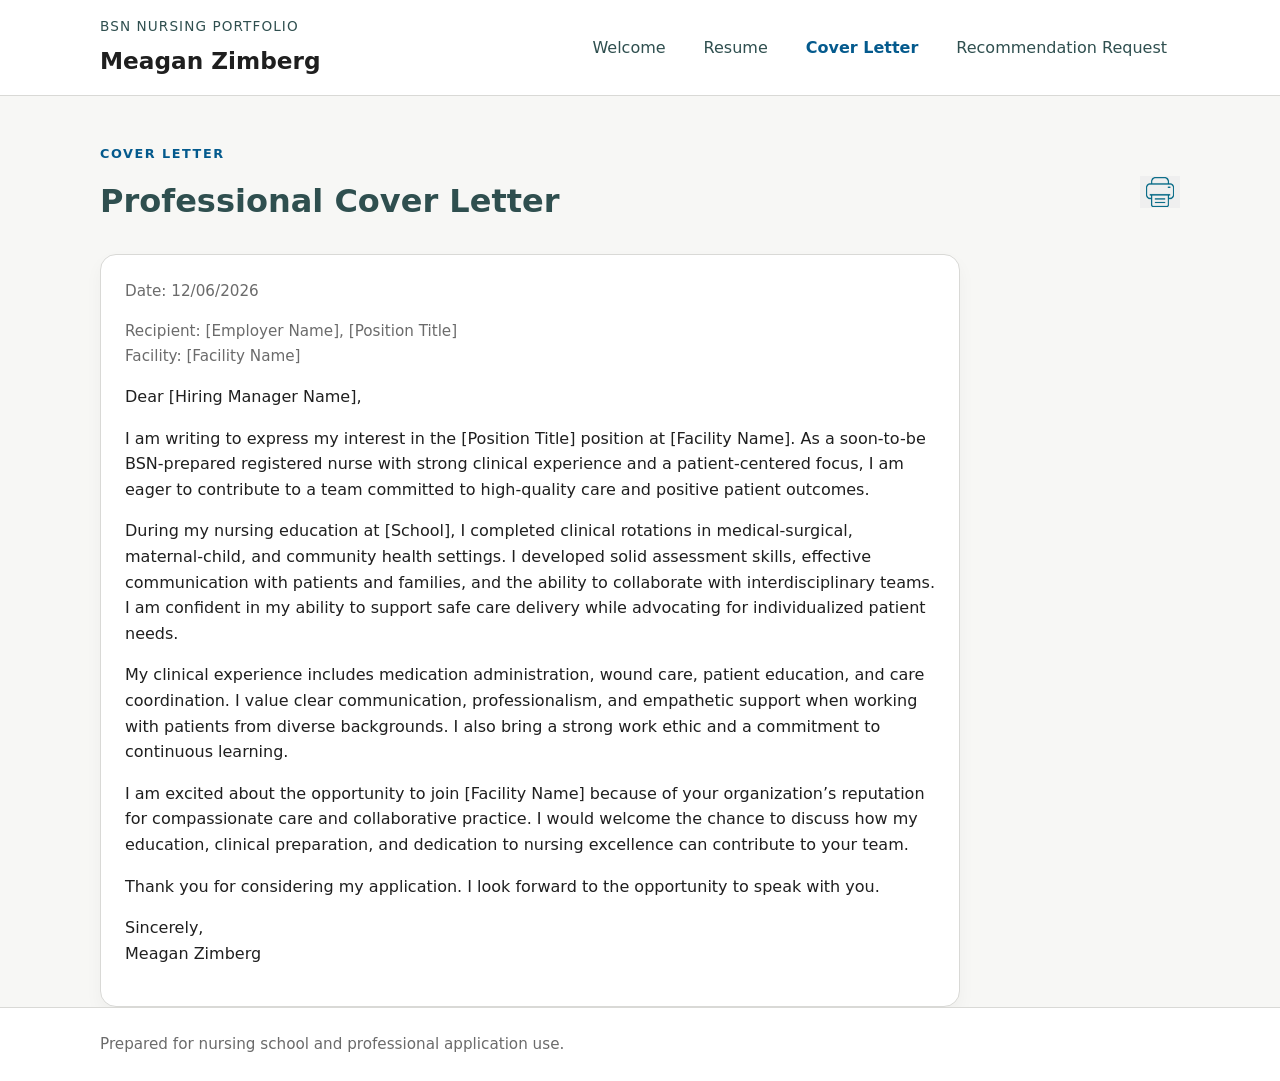
==== cover-letter.html @ cb231b85 "Initial Commit" ====
<!DOCTYPE html>
<html lang="en">
<head>
  <meta charset="UTF-8">
  <meta name="viewport" content="width=device-width, initial-scale=1.0">
  <title>BSN Nursing Portfolio | Meagan Zimberg</title>
  <link rel="icon" type="image/x-icon" href="favicon.ico">
  <link rel="stylesheet" href="styles.css">
  <script>
    function currentDate() {
      const now = new Date();
      const month = String(now.getMonth() + 1).padStart(2, '0');
      const day = String(now.getDate()).padStart(2, '0');
      const year = now.getFullYear();
      return `${month}/${day}/${year}`;
    }
  </script>
</head>
<body>
  <header class="site-header">
    <div class="container header-inner">
      <div class="brand">
        <p class="eyebrow">BSN Nursing Portfolio</p>
        <h1>Meagan Zimberg</h1>
      </div>
      <button class="nav-toggle" aria-controls="main-navigation" aria-expanded="false">Menu</button>
      <nav id="main-navigation" class="navigation">
        <a href="./index.html">Welcome</a>
        <a href="./resume.html">Resume</a>
        <a href="./cover-letter.html" class="active">Cover Letter</a>
        <a href="./recommendation.html">Recommendation Request</a>
      </nav>
    </div>
  </header>

  <main>
    <section id="cover-letter" class="section letter-section">
      <div class="container">
        <p class="section-label">Cover Letter</p>
        <h2>
          Professional Cover Letter
          <button class="print-button" onclick="window.print()">
            <img src="printer.png" alt="Print Now"/>
          </button>
        </h2>
        <article class="letter-card">
          <p class="letter-meta">Date: <script>document.write(currentDate());</script></p>
          <p class="letter-meta">Recipient: [Employer Name], [Position Title]<br>
          Facility: [Facility Name]</p>

          <p>Dear [Hiring Manager Name],</p>

          <p>I am writing to express my interest in the [Position Title] position at [Facility Name]. As a soon-to-be BSN-prepared registered nurse with strong clinical experience and a patient-centered focus, I am eager to contribute to a team committed to high-quality care and positive patient outcomes.</p>

          <p>During my nursing education at [School], I completed clinical rotations in medical-surgical, maternal-child, and community health settings. I developed solid assessment skills, effective communication with patients and families, and the ability to collaborate with interdisciplinary teams. I am confident in my ability to support safe care delivery while advocating for individualized patient needs.</p>

          <p>My clinical experience includes medication administration, wound care, patient education, and care coordination. I value clear communication, professionalism, and empathetic support when working with patients from diverse backgrounds. I also bring a strong work ethic and a commitment to continuous learning.</p>

          <p>I am excited about the opportunity to join [Facility Name] because of your organization’s reputation for compassionate care and collaborative practice. I would welcome the chance to discuss how my education, clinical preparation, and dedication to nursing excellence can contribute to your team.</p>

          <p>Thank you for considering my application. I look forward to the opportunity to speak with you.</p>

          <p>Sincerely,<br>
          Meagan Zimberg</p>
        </article>
      </div>
    </section>
  </main>

  <footer class="site-footer">
    <div class="container">
      <p>Prepared for nursing school and professional application use.</p>
    </div>
  </footer>

  <script src="script.js"></script>
</body>
</html>
---- styles.css ----
/* Base styles */
:root {
  --bg: #f7f7f5;
  --surface: #ffffff;
  --primary: #045a8d;
  --secondary: #2f4f4f;
  --muted: #6b6b6b;
  --border: #d9d9d6;
  --text: #1f1f1f;
  --accent: #7a9fb9;
  font-family: "Segoe UI", system-ui, -apple-system, BlinkMacSystemFont, sans-serif;
  color-scheme: light;
}

* {
  box-sizing: border-box;
}

html {
  scroll-behavior: smooth;
}

body {
  margin: 0;
  background: var(--bg);
  color: var(--text);
  line-height: 1.6;
  min-height: 100vh;
  display: flex;
  flex-direction: column;
}

main {
  flex: 1;
}

img {
  max-width: 100%;
  display: block;
  -webkit-user-drag: none;
  -khtml-user-drag: none;
  -moz-user-drag: none;
  -o-user-drag: none;
  user-drag: none;
}

a {
  color: var(--primary);
  text-decoration: none;
}

a:hover,
button:hover {
  opacity: 0.9;
}

.container {
  width: min(1080px, calc(100% - 2rem));
  margin: 0 auto;
}

.site-header {
  background: var(--surface);
  border-bottom: 1px solid var(--border);
  position: sticky;
  top: 0;
  z-index: 10;
}

.header-inner {
  display: flex;
  align-items: center;
  justify-content: space-between;
  gap: 1rem;
  padding: 1rem 0;
}

.brand h1 {
  margin: 0;
  font-size: 1.45rem;
}

.eyebrow {
  margin: 0 0 0.25rem;
  color: var(--secondary);
  font-size: 0.85rem;
  letter-spacing: 0.08em;
  text-transform: uppercase;
}

.navigation {
  display: flex;
  flex-wrap: wrap;
  gap: 0.75rem;
}

.navigation a {
  padding: 0.5rem 0.75rem;
  border-radius: 0.35rem;
  background: transparent;
  color: var(--secondary);
  border: 1px solid transparent;
}

.navigation a.active {
  color: var(--primary);
  font-weight: bold;
}

.navigation a:hover,
.navigation a:focus-visible {
  border-color: var(--accent);
}

.nav-toggle {
  display: none;
  border: 1px solid var(--border);
  background: var(--surface);
  padding: 0.65rem 0.9rem;
  border-radius: 0.35rem;
  color: var(--secondary);
  font-size: 0.95rem;
  cursor: pointer;
}

.section {
  padding-top: 3rem;
}

.section-label {
  margin: 0 0 0.75rem;
  color: var(--primary);
  font-weight: 700;
  letter-spacing: 0.12em;
  text-transform: uppercase;
  font-size: 0.8rem;
}

h2 {
  margin-top: 0;
  color: var(--secondary);
  font-size: clamp(2rem, 2.5vw, 2.4rem);
}

p,
ul {
  margin: 0 0 1rem;
}

ul {
  padding-left: 1.25rem;
}

ul li {
  margin-bottom: 0.5rem;
}

.welcome-section {
  background: linear-gradient(180deg, rgba(4,90,141,0.08), transparent 70%), var(--bg);
}

@media screen and (max-width: 738px) {
  .intro {
    flex-direction: column;
  }

  .welcome-image {
    align-self: center;
  }
}

.intro {
    display: inline-flex;
    align-items: center;
    gap: 1.5rem;
}

.intro-copy {
  max-width: 720px;
  font-size: 1.05rem;
}

.welcome-image {
  max-width: 280px;
  max-height: fit-content;
  border-radius: 0.5rem;
  box-shadow: 0 4px 12px rgba(15, 23, 30, 0.1);
}

.summary-cards {
  display: grid;
  gap: 1rem;
  margin-top: 1.5rem;
  grid-template-columns: repeat(auto-fit, minmax(220px, 1fr));
}

.summary-cards article,
.resume-card,
.letter-card {
  background: var(--surface);
  border: 1px solid var(--border);
  border-radius: 1rem;
  padding: 1.5rem;
  box-shadow: 0 8px 18px rgba(15, 23, 30, 0.04);
}

.resume-header {
  display: flex;
  gap: 1rem;
  flex-wrap: wrap;
  justify-content: space-between;
  align-items: flex-start;
  margin-bottom: 1.5rem;
}

.resume-header h3 {
  margin: 0;
  font-size: 1.35rem;
}

.contact-info p {
  margin: 0.35rem 0;
  color: var(--muted);
}

.resume-card section,
.letter-card p {
  margin-bottom: 1rem;
}

.resume-card h4,
.letter-card h4 {
  margin-bottom: 0.5rem;
  color: var(--primary);
}

.two-column {
  display: grid;
  gap: 1.5rem;
  grid-template-columns: repeat(2, minmax(0, 1fr));
}

.letter-card {
  max-width: 860px;
}

.letter-meta {
  margin-bottom: 1rem;
  color: var(--muted);
  font-size: 0.95rem;
}

.customization-form {
  margin-top: 1rem;
}

.print-button {
  max-width: 2.5rem;
  border: none;
  cursor: pointer;
  float: right;
}


.form-grid {
  display: grid;
  gap: 1rem;
  grid-template-columns: repeat(2, minmax(0, 1fr));
}

.form-field {
  display: flex;
  flex-direction: column;
  gap: 0.35rem;
}

.form-field span {
  font-weight: 600;
  color: var(--secondary);
}

.form-field input {
  width: 100%;
  border: 1px solid var(--border);
  border-radius: 0.65rem;
  padding: 0.85rem 1rem;
  font: inherit;
  background: var(--bg);
  color: var(--text);
}

.form-field input:focus {
  outline: none;
  border-color: var(--primary);
  box-shadow: 0 0 0 3px rgba(4, 90, 141, 0.12);
}

@media (max-width: 820px) {
  .form-grid {
    grid-template-columns: 1fr;
  }
}

.site-footer {
  background: var(--surface);
  border-top: 1px solid var(--border);
  padding: 1.5rem 0;
}

.site-footer p {
  margin: 0;
  color: var(--muted);
  font-size: 0.95rem;
}

@media (max-width: 820px) {
  .header-inner {
    flex-direction: column;
    align-items: stretch;
  }

  .nav-toggle {
    display: inline-flex;
  }

  .navigation {
    display: none;
    flex-direction: column;
    gap: 0.5rem;
    margin-top: 0.75rem;
  }

  .navigation.active {
    display: flex;
  }

  .resume-header {
    flex-direction: column;
    align-items: flex-start;
  }

  .two-column {
    grid-template-columns: 1fr;
  }
}

@media print {
  @page {
    margin: 0;
  }

  body {
    background: #fff;
    color: #000;
    margin: 1.6cm;
    min-height: unset;
  }

  .site-header,
  .site-footer,
  .nav-toggle,
  .navigation,
  .print-button,
  .no-print,
  h2 {
    display: none !important;
  }

  .section {
    padding: 0;
    page-break-inside: avoid;
    /* break-after: page; */
  }

  .container {
    width: 100%;
    margin: 0;
  }

  .summary-cards,
  .two-column {
    display: block;
  }

  .resume-card,
  .letter-card,
  .summary-cards article {
    border: none;
    box-shadow: none;
    padding: 0;
  }

  h2 {
    font-size: 1.8rem;
  }
}
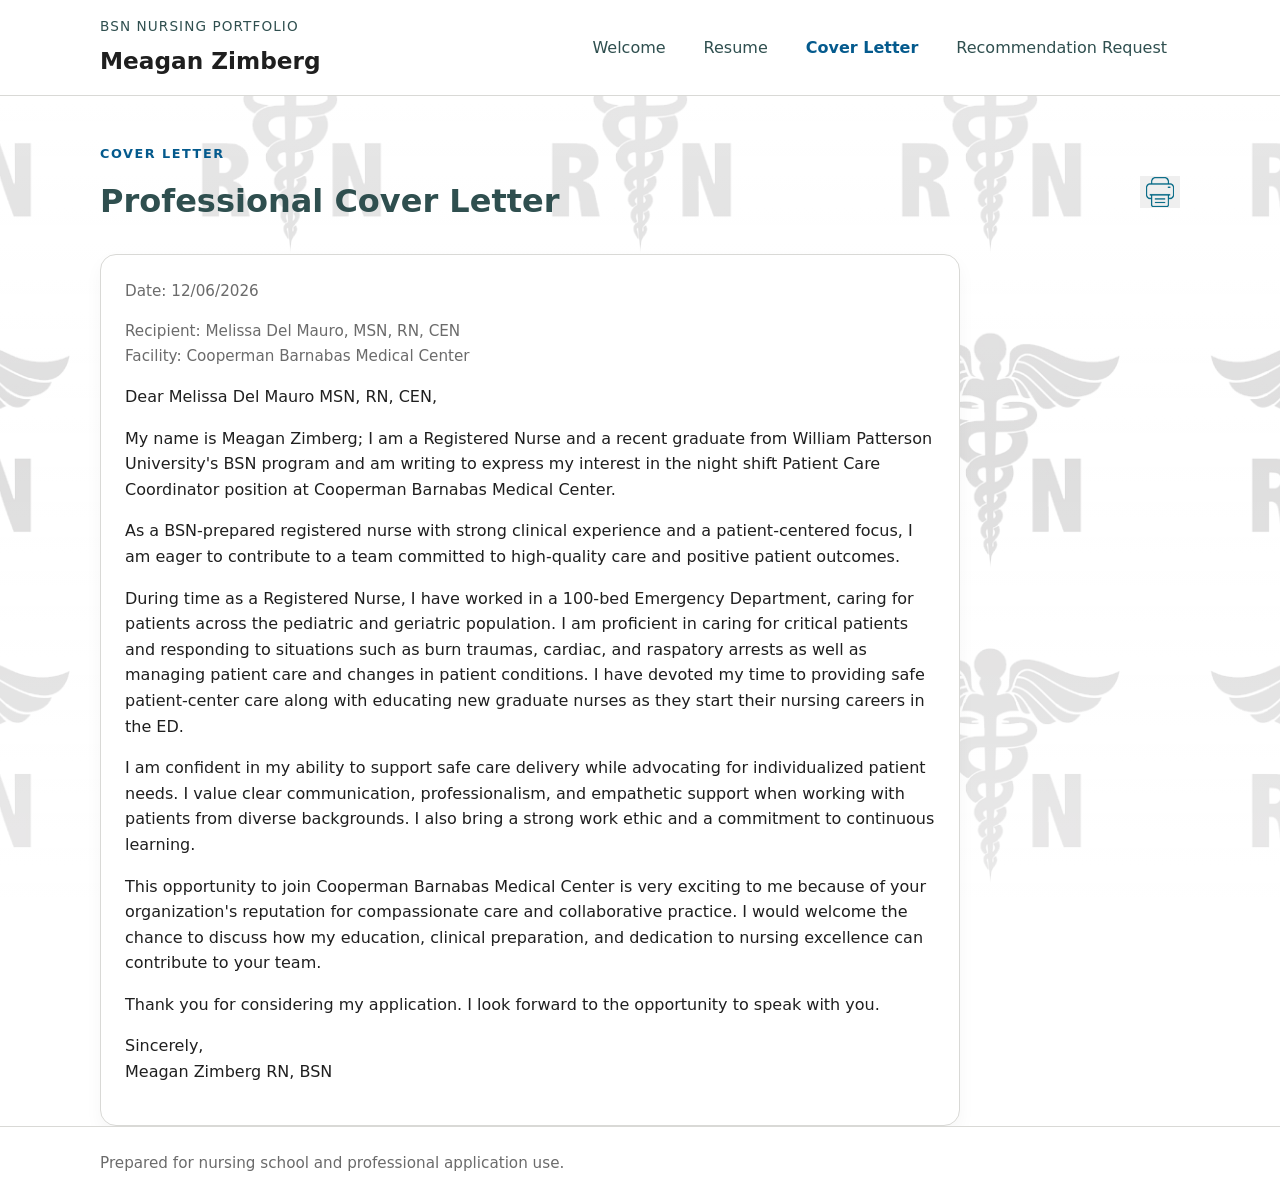
==== commit d3afca7c: "final changes" ====
--- a/cover-letter.html
+++ b/cover-letter.html
@@ -45,23 +45,26 @@
         </h2>
         <article class="letter-card">
           <p class="letter-meta">Date: <script>document.write(currentDate());</script></p>
-          <p class="letter-meta">Recipient: [Employer Name], [Position Title]<br>
-          Facility: [Facility Name]</p>
+          <p class="letter-meta">Recipient: Melissa Del Mauro, MSN, RN, CEN<br>
+          Facility: Cooperman Barnabas Medical Center</p>
 
-          <p>Dear [Hiring Manager Name],</p>
+          <p>Dear Melissa Del Mauro MSN, RN, CEN, </p>
 
-          <p>I am writing to express my interest in the [Position Title] position at [Facility Name]. As a soon-to-be BSN-prepared registered nurse with strong clinical experience and a patient-centered focus, I am eager to contribute to a team committed to high-quality care and positive patient outcomes.</p>
+          <p>My name is Meagan Zimberg&semi; I am a Registered Nurse and a recent graduate from William Patterson University&apos;s BSN program and am writing to express my interest in the night shift Patient Care Coordinator position at Cooperman Barnabas Medical Center.  </p>
 
-          <p>During my nursing education at [School], I completed clinical rotations in medical-surgical, maternal-child, and community health settings. I developed solid assessment skills, effective communication with patients and families, and the ability to collaborate with interdisciplinary teams. I am confident in my ability to support safe care delivery while advocating for individualized patient needs.</p>
+          <p>As a BSN-prepared registered nurse with strong clinical experience and a patient-centered focus, I am eager to contribute to a team committed to high-quality care and positive patient outcomes. </p>
 
-          <p>My clinical experience includes medication administration, wound care, patient education, and care coordination. I value clear communication, professionalism, and empathetic support when working with patients from diverse backgrounds. I also bring a strong work ethic and a commitment to continuous learning.</p>
+          <p>During time as a Registered Nurse, I have worked in a 100-bed Emergency Department, caring for patients across the pediatric and geriatric population. I am proficient in caring for critical patients and responding to situations such as burn traumas, cardiac, and raspatory arrests as well as managing patient care and changes in patient conditions. I have devoted my time to providing safe patient-center care along with educating new graduate nurses as they start their nursing careers in the ED.  </p>
 
-          <p>I am excited about the opportunity to join [Facility Name] because of your organization’s reputation for compassionate care and collaborative practice. I would welcome the chance to discuss how my education, clinical preparation, and dedication to nursing excellence can contribute to your team.</p>
+          <p>I am confident in my ability to support safe care delivery while advocating for individualized patient needs. I value clear communication, professionalism, and empathetic support when working with patients from diverse backgrounds. I also bring a strong work ethic and a commitment to continuous learning. </p>
 
-          <p>Thank you for considering my application. I look forward to the opportunity to speak with you.</p>
+          <p>This opportunity to join Cooperman Barnabas Medical Center is very exciting to me because of your organization&apos;s reputation for compassionate care and collaborative practice. I would welcome the chance to discuss how my education, clinical preparation, and dedication to nursing excellence can contribute to your team. </p>
 
-          <p>Sincerely,<br>
-          Meagan Zimberg</p>
+          <p>Thank you for considering my application. I look forward to the opportunity to speak with you. </p>
+
+          <p>Sincerely, <br/>
+          Meagan Zimberg RN, BSN
+          </p>
         </article>
       </div>
     </section>
--- a/styles.css
+++ b/styles.css
@@ -22,12 +22,17 @@
 
 body {
   margin: 0;
-  background: var(--bg);
   color: var(--text);
   line-height: 1.6;
   min-height: 100vh;
   display: flex;
   flex-direction: column;
+  
+  /* background: var(--bg); */
+  background: linear-gradient(rgba(255, 255, 255, 0.9), rgba(255, 255, 255, 0.85), rgba(255, 255, 255, 0.9)), url('bg.jpg') center/cover;
+  background-repeat: repeat;
+  background-attachment: fixed;
+  background-size: 350px;
 }
 
 main {
@@ -155,9 +160,9 @@
   margin-bottom: 0.5rem;
 }
 
-.welcome-section {
+/* .welcome-section {
   background: linear-gradient(180deg, rgba(4,90,141,0.08), transparent 70%), var(--bg);
-}
+} */
 
 @media screen and (max-width: 738px) {
   .intro {
